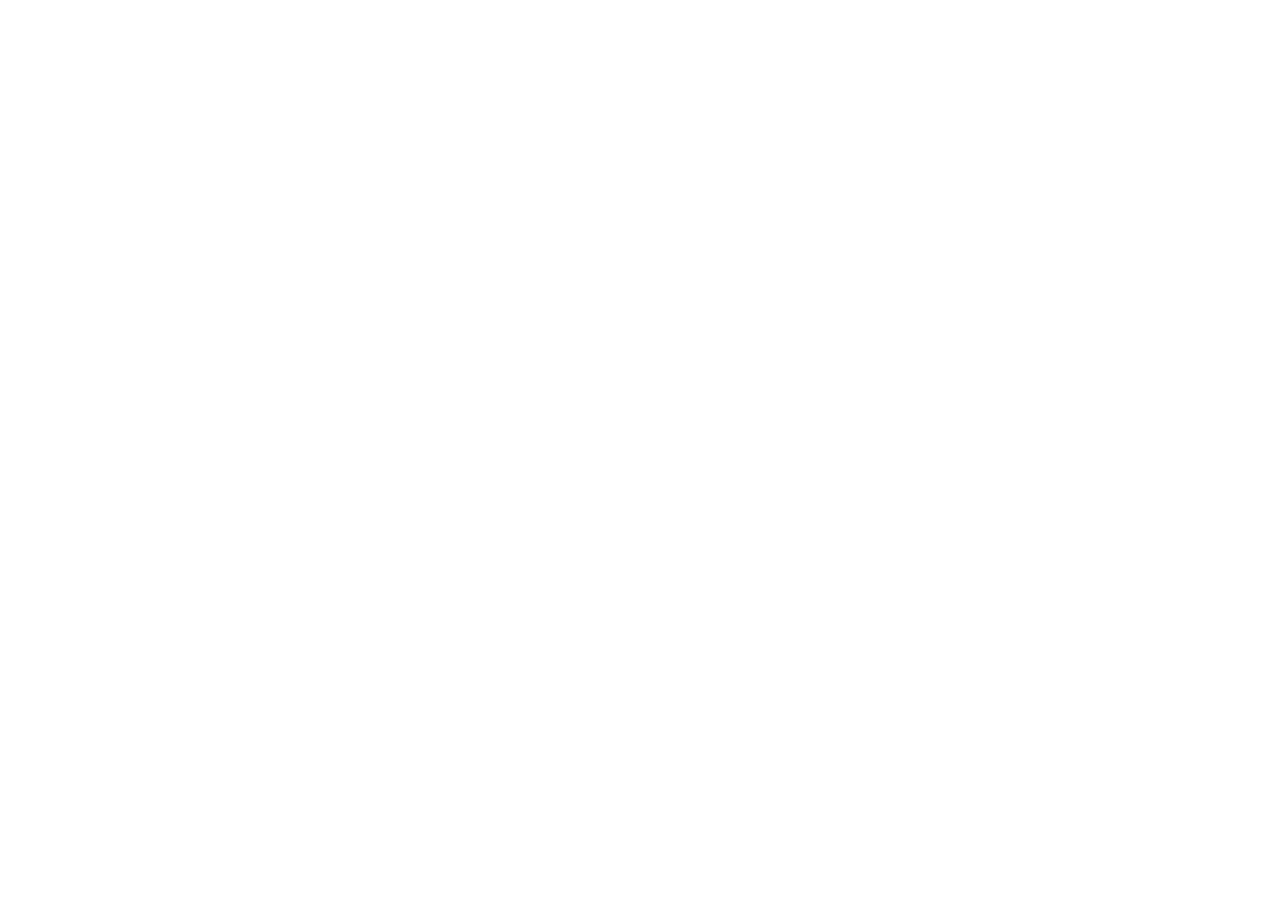
==== sidepanel.html @ bdd071d0 "adicionado as funções basicas" ====
<!DOCTYPE html>
<html>
<head>
  <meta charset="UTF-8">
  <link rel="stylesheet" href="sidepanel.css">
</head>
<body>
  <iframe src="https://aistudio.google.com/prompts/new_chat?model=gemini-3-flash-preview" frameborder="0"></iframe>
</body>
</html>
---- sidepanel.css ----
body, html {
  margin: 0;
  padding: 0;
  height: 100%;
  width: 100%;
  overflow: hidden;
}

iframe {
  width: 100%;
  height: 100%;
  border: none;
}
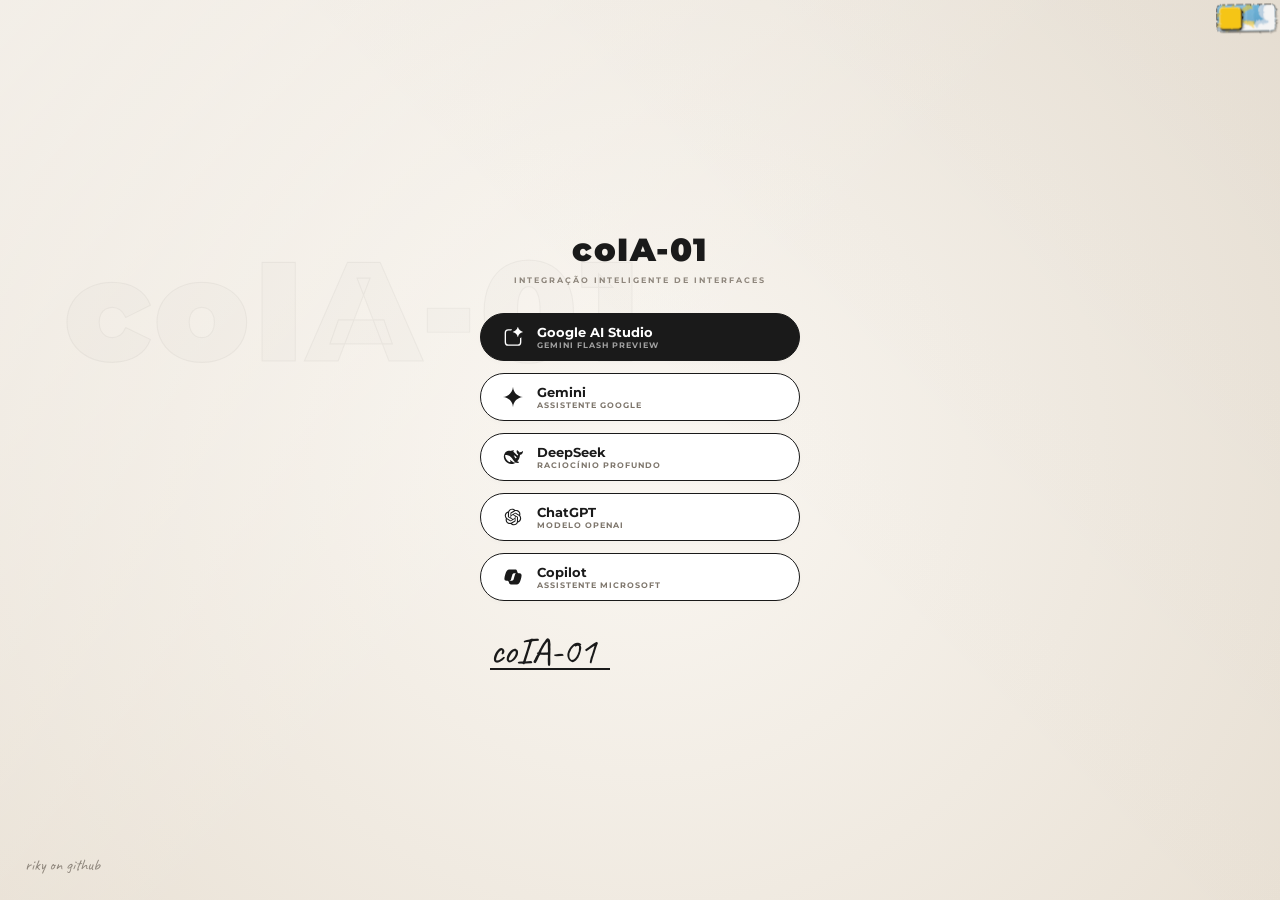
==== commit 87b84ae9: "alterado icone do google ai studio e adicionado modo noturno" ====
--- a/sidepanel.html
+++ b/sidepanel.html
@@ -1,10 +1,152 @@
-<!DOCTYPE html>
-<html>
-<head>
-  <meta charset="UTF-8">
-  <link rel="stylesheet" href="sidepanel.css">
-</head>
-<body>
-  <iframe src="https://aistudio.google.com/prompts/new_chat?model=gemini-3-flash-preview" frameborder="0"></iframe>
-</body>
-</html>+<!DOCTYPE html>
+<html>
+<head>
+  <meta charset="UTF-8">
+  <meta name="viewport" content="width=device-width, initial-scale=1.0">
+  <link rel="preconnect" href="https://fonts.googleapis.com">
+  <link rel="preconnect" href="https://fonts.gstatic.com" crossorigin>
+  <link href="https://fonts.googleapis.com/css2?family=Caveat:wght@700&family=Montserrat:wght@400;700;900&display=swap" rel="stylesheet">
+  <link rel="stylesheet" href="sidepanel.css">
+</head>
+<body>
+  <!-- SVG FILTERS FOR THEME SWITCH -->
+  <svg style="position:absolute;width:0;height:0;overflow:hidden" aria-hidden="true">
+    <defs>
+      <filter id="sketchy" x="-10%" y="-10%" width="120%" height="120%">
+        <feTurbulence type="turbulence" baseFrequency="0.035 0.042" numOctaves="4" result="noise" seed="42"></feTurbulence>
+        <feDisplacementMap in="SourceGraphic" in2="noise" scale="4.5" xChannelSelector="R" yChannelSelector="G"></feDisplacementMap>
+      </filter>
+      <filter id="sketchy-sm" x="-18%" y="-18%" width="136%" height="136%">
+        <feTurbulence type="turbulence" baseFrequency="0.06" numOctaves="3" result="noise" seed="7"></feTurbulence>
+        <feDisplacementMap in="SourceGraphic" in2="noise" scale="2.5" xChannelSelector="R" yChannelSelector="G"></feDisplacementMap>
+      </filter>
+    </defs>
+  </svg>
+  <!-- THEME SWITCH (canto superior direito) -->
+  <div class="theme-switch-wrapper">
+    <label class="theme-switch">
+      <input class="theme-switch__checkbox" type="checkbox" />
+      <div class="theme-switch__container">
+        <div class="theme-switch__clouds"></div>
+        <div class="theme-switch__stars-container">
+          <svg fill="none" viewBox="0 0 144 55" xmlns="http://www.w3.org/2000/svg">
+            <path fill="currentColor" d="M135.831 3.00688C135.055 3.85027 134.111 4.29946 133 4.35447C134.111 4.40947 135.055 4.85867 135.831 5.71123C136.607 6.55462 136.996 7.56303 136.996 8.72727C136.996 7.95722 137.172 7.25134 137.525 6.59129C137.886 5.93124 138.372 5.39954 138.98 5.00535C139.598 4.60199 140.268 4.39114 141 4.35447C139.88 4.2903 138.936 3.85027 138.16 3.00688C137.384 2.16348 136.996 1.16425 136.996 0C136.996 1.16425 136.607 2.16348 135.831 3.00688ZM31 23.3545C32.1114 23.2995 33.0551 22.8503 33.8313 22.0069C34.6075 21.1635 34.9956 20.1642 34.9956 19C34.9956 20.1642 35.3837 21.1635 36.1599 22.0069C36.9361 22.8503 37.8798 23.2903 39 23.3545C38.2679 23.3911 37.5976 23.602 36.9802 24.0053C36.3716 24.3995 35.8864 24.9312 35.5248 25.5913C35.172 26.2513 34.9956 26.9572 34.9956 27.7273C34.9956 26.563 34.6075 25.5546 33.8313 24.7112C33.0551 23.8587 32.1114 23.4095 31 23.3545ZM0 36.3545C1.11136 36.2995 2.05513 35.8503 2.83131 35.0069C3.6075 34.1635 3.99559 33.1642 3.99559 32C3.99559 33.1642 4.38368 34.1635 5.15987 35.0069C5.93605 35.8503 6.87982 36.2903 8 36.3545C7.26792 36.3911 6.59757 36.602 5.98015 37.0053C5.37155 37.3995 4.88644 37.9312 4.52481 38.5913C4.172 39.2513 3.99559 39.9572 3.99559 40.7273C3.99559 39.563 3.6075 38.5546 2.83131 37.7112C2.05513 36.8587 1.11136 36.4095 0 36.3545ZM56.8313 24.0069C56.0551 24.8503 55.1114 25.2995 54 25.3545C55.1114 25.4095 56.0551 25.8587 56.8313 26.7112C57.6075 27.5546 57.9956 28.563 57.9956 29.7273C57.9956 28.9572 58.172 28.2513 58.5248 27.5913C58.8864 26.9312 59.3716 26.3995 59.9802 26.0053C60.5976 25.602 61.2679 25.3911 62 25.3545C60.8798 25.2903 59.9361 24.8503 59.1599 24.0069C58.3837 23.1635 57.9956 22.1642 57.9956 21C57.9956 22.1642 57.6075 23.1635 56.8313 24.0069ZM81 25.3545C82.1114 25.2995 83.0551 24.8503 83.8313 24.0069C84.6075 23.1635 84.9956 22.1642 84.9956 21C84.9956 22.1642 85.3837 23.1635 86.1599 24.0069C86.9361 24.8503 87.8798 25.2903 89 25.3545C88.2679 25.3911 87.5976 25.602 86.9802 26.0053C86.3716 26.3995 85.8864 26.9312 85.5248 27.5913C85.172 28.2513 84.9956 28.9572 84.9956 29.7273C84.9956 28.563 84.6075 27.5546 83.8313 26.7112C83.0551 25.8587 82.1114 25.4095 81 25.3545ZM136 36.3545C137.111 36.2995 138.055 35.8503 138.831 35.0069C139.607 34.1635 139.996 33.1642 139.996 32C139.996 33.1642 140.384 34.1635 141.16 35.0069C141.936 35.8503 142.88 36.2903 144 36.3545C143.268 36.3911 142.598 36.602 141.98 37.0053C141.372 37.3995 140.886 37.9312 140.525 38.5913C140.172 39.2513 139.996 39.9572 139.996 40.7273C139.996 39.563 139.607 38.5546 138.831 37.7112C138.055 36.8587 137.111 36.4095 136 36.3545ZM101.831 49.0069C101.055 49.8503 100.111 50.2995 99 50.3545C100.111 50.4095 101.055 50.8587 101.831 51.7112C102.607 52.5546 102.996 53.563 102.996 54.7273C102.996 53.9572 103.172 53.2513 103.525 52.5913C103.886 51.9312 104.372 51.3995 104.98 51.0053C105.598 50.602 106.268 50.3911 107 50.3545C105.88 50.2903 104.936 49.8503 104.16 49.0069C103.384 48.1635 102.996 47.1642 102.996 46C102.996 47.1642 102.607 48.1635 101.831 49.0069Z" clip-rule="evenodd" fill-rule="evenodd"></path>
+          </svg>
+        </div>
+        <div class="theme-switch__circle-container">
+          <div class="theme-switch__sun-moon-container">
+            <div class="theme-switch__moon">
+              <div class="theme-switch__spot"></div>
+              <div class="theme-switch__spot"></div>
+              <div class="theme-switch__spot"></div>
+            </div>
+          </div>
+        </div>
+        <div class="theme-switch__shooting-star"></div>
+        <div class="theme-switch__shooting-star-2"></div>
+        <div class="theme-switch__meteor"></div>
+        <div class="theme-switch__stars-cluster">
+          <div class="star"></div>
+          <div class="star"></div>
+          <div class="star"></div>
+          <div class="star"></div>
+          <div class="star"></div>
+        </div>
+        <div class="theme-switch__aurora"></div>
+        <div class="theme-switch__comets">
+          <div class="comet"></div>
+          <div class="comet"></div>
+        </div>
+      </div>
+    </label>
+  </div>
+
+  <div id="status-overlay"></div>
+  
+  <!-- HUB DE SELEÇÃO -->
+  <div id="hub">
+    <div class="bg-outline-text">coIA-01</div>
+
+    <div class="hub-container">
+      <div class="hub-header">
+        <h1 class="main-title">coIA-01</h1>
+        <div class="hub-subtitle">INTEGRAÇÃO INTELIGENTE DE INTERFACES</div>
+      </div>
+
+      <div class="hub-grid">
+        <button class="hub-card" data-url="https://aistudio.google.com/prompts/new_chat?model=gemini-3-flash-preview">
+          <span class="card-icon">
+            <svg xmlns="http://www.w3.org/2000/svg" viewBox="0 0 24 24" fill="currentColor" fill-rule="evenodd">
+              <title>AI Studio (Google)</title>
+              <path d="M9.921 4.196H6.328A2.705 2.705 0 003.623 6.9v11.362a2.705 2.705 0 002.705 2.705h11.363a2.705 2.705 0 002.705-2.705v-4.756l1.623-1.113v5.87a4.329 4.329 0 01-4.328 4.328H6.328A4.329 4.329 0 012 18.263V6.901a4.328 4.328 0 014.328-4.329h4.545l-.952 1.624z" />
+              <path d="M17.82 0c.145 0 .268.104.299.246a7 7 0 001.9 3.484 7 7 0 003.485 1.901c.142.031.246.154.246.3a.308.308 0 01-.246.298A7 7 0 0020.02 8.13a7 7 0 00-1.912 3.535.297.297 0 01-.288.238.297.297 0 01-.288-.238A7 7 0 0015.62 8.13a7 7 0 00-3.535-1.912.297.297 0 01-.238-.288c0-.14.1-.26.238-.288A7 7 0 0015.62 3.73 7.001 7.001 0 0017.521.246.308.308 0 0117.82 0z" />
+            </svg>
+          </span>
+          <div class="card-info">
+            <span class="card-name">Google AI Studio</span>
+            <span class="card-desc">Gemini Flash Preview</span>
+          </div>
+        </button>
+        <button class="hub-card" data-url="https://gemini.google.com/app">
+          <span class="card-icon">
+            <svg xmlns="http://www.w3.org/2000/svg" viewBox="0 0 24 24" fill="currentColor"><path d="M23.9996 12.0235C17.5625 12.4117 12.4114 17.563 12.0232 24H11.9762C11.588 17.563 6.4369 12.4117 0 12.0235V11.9765C6.4369 11.5883 11.588 6.43719 11.9762 0H12.0232C12.4114 6.43719 17.5625 11.5883 23.9996 11.9765V12.0235Z"></path></svg>
+          </span>
+          <div class="card-info">
+            <span class="card-name">Gemini</span>
+            <span class="card-desc">Assistente Google</span>
+          </div>
+        </button>
+        <button class="hub-card" data-url="https://chat.deepseek.com/">
+          <span class="card-icon">
+            <svg xmlns="http://www.w3.org/2000/svg" viewBox="0 0 24 24" fill="currentColor"><path d="M23.7493 4.92674C23.5053 4.80721 23.4103 5.0349 23.2676 5.15064C23.2193 5.18858 23.1777 5.23791 23.137 5.28155C22.7804 5.66482 22.3643 5.91527 21.8215 5.88492C21.0261 5.84128 20.348 6.09173 19.7484 6.7027C19.6207 5.94942 19.197 5.49975 18.553 5.21135C18.2154 5.06146 17.8739 4.91156 17.6385 4.58522C17.473 4.35374 17.4285 4.0957 17.3452 3.84145C17.2932 3.68777 17.2403 3.53028 17.0644 3.50372C16.8733 3.47337 16.7986 3.63464 16.7239 3.76935C16.4232 4.31959 16.3077 4.92674 16.3182 5.54149C16.3446 6.92274 16.9263 8.0232 18.0801 8.80687C18.2116 8.89605 18.2456 8.98707 18.204 9.11802C18.1255 9.38741 18.0319 9.64931 17.9487 9.9187C17.8967 10.0914 17.8181 10.1293 17.6347 10.0534C17.0011 9.78784 16.4534 9.39508 15.9701 8.91878C15.1493 8.1219 14.4069 7.24157 13.481 6.55281C13.2634 6.39151 13.0469 6.24162 12.8217 6.09932C11.8769 5.1772 12.9457 4.42015 13.1925 4.33097C13.4516 4.23801 13.2823 3.91544 12.4463 3.91924C11.6112 3.92304 10.8461 4.20385 9.87196 4.57763C9.72921 4.63455 9.54598 4.73128 9.4256 4.70855C8.54132 4.54158 7.62304 4.50363 6.66308 4.61178C4.8567 4.8148 3.4135 5.67241 2.35237 7.13714C1.07845 8.89605 0.778651 10.8959 1.1456 12.9829C1.53147 15.1801 2.64839 17.0016 4.36587 18.4246C6.14576 19.8989 8.19617 20.6218 10.535 20.4832C11.9555 20.4016 13.5377 20.2101 15.3214 18.694C15.7715 18.9179 16.2434 19.0071 17.0275 19.0754C17.6309 19.1323 18.2116 19.0451 18.6617 18.952C19.3663 18.8022 19.3172 18.1476 19.0628 18.0261C16.9973 17.0604 17.4502 17.4532 17.0379 17.1363C18.0876 15.8879 19.6699 14.592 20.2884 10.395C20.3367 10.061 20.295 9.85235 20.2884 9.58102C20.2847 9.41782 20.3216 9.35331 20.5088 9.33437C21.0261 9.2755 21.5283 9.13318 21.9898 8.8771C23.3281 8.14278 23.8571 6.93799 23.9848 5.49216C24.0037 5.27207 23.981 5.04248 23.7493 4.92674ZM12.0983 17.937C10.0962 16.3565 9.12577 15.8366 8.72484 15.8594C8.35024 15.8802 8.41745 16.3109 8.49968 16.5918C8.58577 16.8688 8.6983 17.0604 8.85626 17.3033C8.96501 17.4645 9.03978 17.7055 8.7475 17.8838C8.10252 18.2861 6.98184 17.7492 6.92886 17.7226C5.62465 16.9523 4.5342 15.9333 3.76532 14.5407C3.02385 13.1993 2.59259 11.7611 2.52166 10.2261C2.50275 9.85419 2.61151 9.72324 2.97846 9.65689C3.46173 9.56771 3.96109 9.54877 4.44436 9.61891C6.48717 9.9187 8.22638 10.837 9.68379 12.2886C10.5161 13.1177 11.1459 14.1062 11.7947 15.072C12.4841 16.0985 13.2265 17.0756 14.1714 17.8762C14.5042 18.1571 14.7709 18.3715 15.0253 18.529C14.2575 18.6144 12.9749 18.6333 12.0983 17.937ZM13.0573 11.7383C13.0573 11.5732 13.1887 11.4423 13.3542 11.4423C13.3911 11.4423 13.4252 11.4499 13.4554 11.4613C13.4961 11.4764 13.5339 11.4992 13.5633 11.5333C13.6162 11.5846 13.6465 11.6605 13.6465 11.7383C13.6465 11.9034 13.515 12.0343 13.3504 12.0343C13.1849 12.0343 13.0573 11.9034 13.0573 11.7383ZM16.0373 13.2752C15.8463 13.353 15.6552 13.4213 15.4718 13.4288C15.1871 13.4421 14.8759 13.3264 14.7066 13.1841C14.4447 12.964 14.2575 12.8406 14.1779 12.4536C14.1448 12.2886 14.1638 12.0343 14.1931 11.8882C14.2612 11.5732 14.1855 11.3721 13.9652 11.1881C13.7846 11.0382 13.5566 10.9984 13.3051 10.9984C13.2114 10.9984 13.1253 10.9566 13.061 10.9224C12.9561 10.8693 12.87 10.7384 12.9523 10.5771C12.9787 10.5259 13.1065 10.3988 13.1367 10.376C13.4772 10.1806 13.8706 10.2451 14.2347 10.3912C14.5723 10.5296 14.8267 10.7839 15.1936 11.1425C15.5691 11.5771 15.6363 11.6985 15.8501 12.0229C16.0184 12.279 16.1726 12.5408 16.2775 12.8406C16.3409 13.0266 16.2586 13.1802 16.0373 13.2752Z"></path></svg>
+          </span>
+          <div class="card-info">
+            <span class="card-name">DeepSeek</span>
+            <span class="card-desc">Raciocínio Profundo</span>
+          </div>
+        </button>
+        <button class="hub-card" data-url="https://chatgpt.com/">
+          <span class="card-icon">
+            <svg xmlns="http://www.w3.org/2000/svg" viewBox="0 0 24 24" fill="currentColor"><path d="M20.5624 10.1875C20.8124 9.5 20.8749 8.8125 20.8124 8.125C20.7499 7.4375 20.4999 6.75 20.1874 6.125C19.6249 5.1875 18.8124 4.4375 17.8749 4C16.8749 3.5625 15.8124 3.4375 14.7499 3.6875C14.2499 3.1875 13.6874 2.75 13.0624 2.4375C12.4374 2.125 11.6874 2 10.9999 2C9.9374 2 8.8749 2.3125 7.9999 2.9375C7.1249 3.5625 6.4999 4.4375 6.1874 5.4375C5.4374 5.625 4.8124 5.9375 4.1874 6.3125C3.6249 6.75 3.1874 7.3125 2.8124 7.875C2.24991 8.8125 2.06241 9.875 2.18741 10.9375C2.31241 12 2.7499 13 3.4374 13.8125C3.1874 14.5 3.1249 15.1875 3.1874 15.875C3.2499 16.5625 3.4999 17.25 3.8124 17.875C4.3749 18.8125 5.1874 19.5625 6.1249 20C7.1249 20.4375 8.1874 20.5625 9.2499 20.3125C9.7499 20.8125 10.3124 21.25 10.9374 21.5625C11.5624 21.875 12.3124 22 12.9999 22C14.0624 22 15.1249 21.6875 15.9999 21.0625C16.8749 20.4375 17.4999 19.5625 17.8124 18.5625C18.4999 18.4375 19.1874 18.125 19.7499 17.6875C20.3124 17.25 20.8124 16.75 21.1249 16.125C21.6874 15.1875 21.8749 14.125 21.7499 13.0625C21.6249 12 21.2499 11 20.5624 10.1875ZM13.0624 20.6875C12.0624 20.6875 11.3124 20.375 10.6249 19.8125C10.6249 19.8125 10.6874 19.75 10.7499 19.75L14.7499 17.4375C14.8749 17.375 14.9374 17.3125 14.9999 17.1875C15.0624 17.0625 15.0624 17 15.0624 16.875V11.25L16.7499 12.25V16.875C16.8124 19.0625 15.0624 20.6875 13.0624 20.6875ZM4.9999 17.25C4.5624 16.5 4.3749 15.625 4.5624 14.75C4.5624 14.75 4.6249 14.8125 4.6874 14.8125L8.6874 17.125C8.8124 17.1875 8.8749 17.1875 8.9999 17.1875C9.1249 17.1875 9.2499 17.1875 9.3124 17.125L14.1874 14.3125V16.25L10.1249 18.625C9.2499 19.125 8.2499 19.25 7.3124 19C6.3124 18.75 5.4999 18.125 4.9999 17.25ZM3.9374 8.5625C4.3749 7.8125 5.0624 7.25 5.8749 6.9375V7.0625V11.6875C5.8749 11.8125 5.8749 11.9375 5.9374 12C5.9999 12.125 6.0624 12.1875 6.1874 12.25L11.0624 15.0625L9.3749 16.0625L5.3749 13.75C4.4999 13.25 3.8749 12.4375 3.6249 11.5C3.3749 10.5625 3.4374 9.4375 3.9374 8.5625ZM17.7499 11.75L12.8749 8.9375L14.5624 7.9375L18.5624 10.25C19.1874 10.625 19.6874 11.125 19.9999 11.75C20.3124 12.375 20.4999 13.0625 20.4374 13.8125C20.3749 14.5 20.1249 15.1875 19.6874 15.75C19.2499 16.3125 18.6874 16.75 17.9999 17V12.25C17.9999 12.125 17.9999 12 17.9374 11.9375C17.9374 11.9375 17.8749 11.8125 17.7499 11.75ZM19.4374 9.25C19.4374 9.25 19.3749 9.1875 19.3124 9.1875L15.3124 6.875C15.1874 6.8125 15.1249 6.8125 14.9999 6.8125C14.8749 6.8125 14.7499 6.8125 14.6874 6.875L9.8124 9.6875V7.75L13.8749 5.375C14.4999 5 15.1874 4.875 15.9374 4.875C16.6249 4.875 17.3124 5.125 17.9374 5.5625C18.4999 6 18.9999 6.5625 19.2499 7.1875C19.4999 7.8125 19.5624 8.5625 19.4374 9.25ZM8.9374 12.75L7.2499 11.75V7.0625C7.2499 6.375 7.4374 5.625 7.8124 5.0625C8.1874 4.4375 8.7499 4 9.3749 3.6875C9.9999 3.375 10.7499 3.25 11.4374 3.375C12.1249 3.4375 12.8124 3.75 13.3749 4.1875C13.3749 4.1875 13.3124 4.25 13.2499 4.25L9.2499 6.5625C9.1249 6.625 9.0624 6.6875 8.9999 6.8125C8.9374 6.9375 8.9374 7 8.9374 7.125V12.75ZM9.8124 10.75L11.9999 9.5L14.1874 10.75V13.25L11.9999 14.5L9.8124 13.25V10.75Z"></path></svg>
+          </span>
+          <div class="card-info">
+            <span class="card-name">ChatGPT</span>
+            <span class="card-desc">Modelo OpenAI</span>
+          </div>
+        </button>
+        <button class="hub-card" data-url="https://copilot.microsoft.com/">
+          <span class="card-icon">
+            <svg xmlns="http://www.w3.org/2000/svg" viewBox="0 0 24 24" fill="currentColor"><path d="M14.8647 3.0625C15.7217 3.06258 16.4834 3.60732 16.7612 4.41797L17.3628 6.17578C17.6318 6.96124 18.356 7.4955 19.1801 7.52832H19.7329C19.7597 7.52832 19.7866 7.53082 19.813 7.53125H19.8862L19.8813 7.5332C23.5529 7.64689 22.2416 12.0268 21.2368 15.3145C20.3774 18.126 19.0883 20.9375 16.9399 20.9375H9.36081C8.50019 20.9375 7.73536 20.3887 7.46041 19.5732L6.87448 17.834C6.60202 17.0255 5.84813 16.4791 4.99655 16.4697H4.26608C0.412106 16.4697 1.74407 12.0161 2.76217 8.68555C3.62153 5.8743 4.91067 3.06258 7.05905 3.0625H14.8647ZM13.2456 7.53125C12.4333 7.53132 11.7104 8.02053 11.3999 8.75586C10.7292 11.0285 10.0089 13.5016 9.57077 15.0195C9.32486 15.8712 8.55007 16.4585 7.66549 16.4688H10.7426C11.6051 16.4688 12.3656 15.9175 12.6401 15.1064C13.299 12.8717 13.9999 10.4671 14.4292 8.97949C14.6706 8.14295 15.4217 7.56162 16.2866 7.53125H13.2456Z"></path></svg>
+          </span>
+          <div class="card-info">
+            <span class="card-name">Copilot</span>
+            <span class="card-desc">Assistente Microsoft</span>
+          </div>
+        </button>
+      </div>
+
+      <div class="signature-section">
+        <div class="signature-text">coIA-01</div>
+        <div class="signature-line"></div>
+      </div>
+    </div>
+
+    <div class="bottom-left-signature">
+      riky on github
+    </div>
+  </div>
+
+  <iframe id="ai-frame" src="about:blank" frameborder="0"></iframe>
+
+  <!-- Tela de Loading -->
+  <div id="loading-screen">
+    <div class="loader"></div>
+  </div>
+
+  <button id="back-to-hub" title="Voltar ao Hub">
+    <svg xmlns="http://www.w3.org/2000/svg" viewBox="0 0 24 24" fill="currentColor" width="20" height="20"><path d="M12 13V20L4 12L12 4V11H20V13H12Z"></path></svg>
+  </button>
+
+  <script src="sidepanel.js"></script>
+</body>
+</html>
--- a/sidepanel.css
+++ b/sidepanel.css
@@ -1,13 +1,1048 @@
-body, html {
-  margin: 0;
-  padding: 0;
-  height: 100%;
-  width: 100%;
-  overflow: hidden;
-}
-
-iframe {
-  width: 100%;
-  height: 100%;
-  border: none;
-}+body, html {
+  margin: 0;
+  padding: 0;
+  height: 100%;
+  width: 100%;
+  overflow: hidden;
+  background: #F4ECE1;
+}
+
+/* ---- IFRAME ---- */
+iframe {
+  width: 100%;
+  height: 100%;
+  border: none;
+  display: none;
+}
+
+iframe.active {
+  display: block;
+}
+
+/* ---- STATUS OVERLAY ---- */
+#status-overlay {
+  position: fixed;
+  top: 15px;
+  left: 50%;
+  transform: translateX(-50%);
+  background: #1A1A1A;
+  color: #FFFFFF;
+  padding: 8px 18px;
+  border-radius: 50px;
+  font-family: 'Montserrat', sans-serif;
+  font-size: 10px;
+  font-weight: 700;
+  letter-spacing: 1.5px;
+  text-transform: uppercase;
+  z-index: 9999;
+  pointer-events: none;
+  opacity: 0;
+  box-shadow: 0 4px 15px rgba(0, 0, 0, 0.1);
+  transition: opacity 0.4s ease, transform 0.4s ease;
+}
+
+#status-overlay.active {
+  opacity: 1;
+  transform: translateX(-50%) translateY(5px);
+}
+
+/* ---- HUB ---- */
+#hub {
+  position: relative;
+  display: flex;
+  flex-direction: column;
+  align-items: center;
+  justify-content: center;
+  height: 100%;
+  padding: 30px 20px;
+  box-sizing: border-box;
+  /* Gradients que mimetizam as sombras de papel amassado da imagem */
+  background: #F4ECE1;
+  background-image: 
+    linear-gradient(135deg, rgba(255,255,255,0.45) 0%, transparent 50%),
+    linear-gradient(225deg, rgba(0,0,0,0.02) 0%, transparent 50%),
+    radial-gradient(circle at 50% 50%, #FAF7F2 0%, #E9E1D5 100%);
+}
+
+.hub-container {
+  position: relative;
+  z-index: 2;
+  display: flex;
+  flex-direction: column;
+  align-items: center;
+  width: 100%;
+  max-width: 320px;
+}
+
+.bg-outline-text {
+  position: absolute;
+  left: 5%;
+  top: 25%;
+  font-family: 'Montserrat', sans-serif;
+  font-size: 11vw;
+  font-weight: 900;
+  color: rgba(0, 0, 0, 0.01);
+  -webkit-text-stroke: 1.2px rgba(0, 0, 0, 0.04);
+  user-select: none;
+  pointer-events: none;
+  z-index: 1;
+  white-space: nowrap;
+  letter-spacing: 4px;
+}
+
+/* Cabeçalho */
+.hub-header {
+  text-align: center;
+  margin-bottom: 28px;
+}
+
+.hub-header .main-title {
+  margin: 0;
+  font-family: 'Montserrat', sans-serif;
+  font-size: 32px;
+  font-weight: 900;
+  letter-spacing: 1.5px;
+  color: #1A1A1A;
+}
+
+.hub-subtitle {
+  font-family: 'Montserrat', sans-serif;
+  font-size: 8px;
+  font-weight: 700;
+  letter-spacing: 2px;
+  color: #8E867C;
+  margin-top: 6px;
+  text-transform: uppercase;
+}
+
+/* Botões Cards */
+.hub-grid {
+  display: flex;
+  flex-direction: column;
+  gap: 12px;
+  width: 100%;
+  margin-bottom: 30px;
+}
+
+.hub-card {
+  background: #FFFFFF;
+  border: 1.5px solid #1A1A1A;
+  border-radius: 50px;
+  padding: 10px 22px;
+  cursor: pointer;
+  transition: all 0.25s cubic-bezier(0.25, 0.8, 0.25, 1);
+  display: flex;
+  align-items: center;
+  gap: 14px;
+  color: #1A1A1A;
+  box-shadow: 0 2px 5px rgba(0,0,0,0.02);
+}
+
+.hub-card:first-child {
+  background: #1A1A1A;
+  color: #FFFFFF;
+}
+
+.hub-card:first-child .card-desc {
+  color: #A0A0A0;
+}
+
+.card-icon {
+  flex-shrink: 0;
+  line-height: 0;
+}
+.card-icon svg {
+  width: 20px;
+  height: 20px;
+  display: block;
+}
+
+.card-info {
+  display: flex;
+  flex-direction: column;
+  align-items: flex-start;
+  text-align: left;
+}
+
+.card-name {
+  font-family: 'Montserrat', sans-serif;
+  font-weight: 700;
+  font-size: 13px;
+}
+
+.card-desc {
+  font-family: 'Montserrat', sans-serif;
+  font-size: 7.5px;
+  font-weight: 700;
+  text-transform: uppercase;
+  letter-spacing: 1px;
+  color: #7E766C;
+  margin-top: 1px;
+}
+
+.hub-card:hover {
+  background: #C86B6B;
+  border-color: #C86B6B;
+  color: #FFFFFF;
+  transform: translateY(-2px);
+  box-shadow: 0 6px 15px rgba(200, 107, 107, 0.2);
+}
+
+.hub-card:hover .card-desc {
+  color: rgba(255, 255, 255, 0.8);
+}
+
+/* Assinatura */
+.signature-section {
+  display: flex;
+  flex-direction: column;
+  align-items: flex-start;
+  align-self: flex-start;
+  margin-left: 10px;
+  margin-top: 5px;
+}
+
+.signature-text {
+  font-family: 'Caveat', cursive;
+  font-size: 38px;
+  color: #1A1A1A;
+  line-height: 0.8;
+}
+
+.signature-line {
+  width: 120px;
+  height: 1.5px;
+  background: #1A1A1A;
+  margin-top: 2px;
+}
+
+.bottom-left-signature {
+  position: absolute;
+  bottom: 25px;
+  left: 25px;
+  font-family: 'Caveat', cursive;
+  font-size: 16px;
+  color: #8E867C;
+  user-select: none;
+  cursor: pointer;
+  transition: color 0.3s ease, transform 0.3s ease;
+}
+
+.bottom-left-signature:hover {
+  color: #C86B6B;
+  transform: scale(1.05);
+}
+
+.bottom-left-signature::after {
+  content: '';
+  position: absolute;
+  bottom: -2px;
+  left: 0;
+  width: 0%;
+  height: 1px;
+  background: #C86B6B;
+  transition: width 0.3s ease;
+}
+
+.bottom-left-signature:hover::after {
+  width: 100%;
+}
+
+#back-to-hub {
+  position: fixed;
+  bottom: 15px;
+  left: 15px;
+  z-index: 9998;
+  background: #1A1A1A;
+  color: #FFFFFF;
+  border: none;
+  border-radius: 50%;
+  width: 36px;
+  height: 36px;
+  font-size: 14px;
+  cursor: pointer;
+  display: none;
+  align-items: center;
+  justify-content: center;
+  box-shadow: 0 4px 10px rgba(0,0,0,0.15);
+  transition: all 0.2s ease;
+}
+
+#back-to-hub:hover {
+  background: #C86B6B;
+  transform: scale(1.05);
+}
+
+#back-to-hub.visible {
+  display: flex;
+}
+
+/* ---- LOADING SCREEN ---- */
+#loading-screen {
+  position: fixed;
+  top: 0;
+  left: 0;
+  width: 100%;
+  height: 100%;
+  background: rgba(244, 236, 225, 0.95); /* tom do fundo do hub */
+  display: none;
+  align-items: center;
+  justify-content: center;
+  z-index: 9997;
+  backdrop-filter: blur(4px);
+}
+
+#loading-screen.active {
+  display: flex;
+}
+
+/* Loader (bateria animada) */
+.loader {
+  width: 48px;
+  height: 40px;
+  position: relative;
+  background: #1A1A1A;
+  border-radius: 15% 15% 35% 35%;
+}
+
+.loader::after {
+  content: '';
+  box-sizing: border-box;
+  position: absolute;
+  left: 45px;
+  top: 8px;
+  border: 4px solid #1A1A1A;
+  width: 16px;
+  height: 20px;
+  border-radius: 0 4px 4px 0;
+}
+
+.loader::before {
+  content: '';
+  position: absolute;
+  width: 1px;
+  height: 10px;
+  color: #1A1A1A;
+  top: -15px;
+  left: 11px;
+  box-sizing: border-box;
+  animation: animloader 1s ease infinite;
+}
+
+@keyframes animloader {
+  0% {
+    box-shadow: 2px 0px rgba(0, 0, 0, 0),
+                12px 0px rgba(0, 0, 0, 0.3),
+                20px 0px rgba(0, 0, 0, 0);
+  }
+  50% {
+    box-shadow: 2px -5px rgba(0, 0, 0, 0.5),
+                12px -3px rgba(0, 0, 0, 0.5),
+                20px -2px rgba(0, 0, 0, 0.6);
+  }
+  100% {
+    box-shadow: 2px -8px rgba(0, 0, 0, 0),
+                12px -5px rgba(0, 0, 0, 0),
+                20px -5px rgba(0, 0, 0, 0);
+  }
+}
+
+/* ---- THEME SWITCH WRAPPER ---- */
+.theme-switch-wrapper {
+  position: fixed;
+  top: 5px;
+  right: 5px;
+  z-index: 9998;
+  transform: scale(0.32);
+  transform-origin: top right;
+  transition: transform 0.3s ease;
+}
+
+.theme-switch-wrapper:hover {
+  transform: scale(0.4);
+}
+
+/* From Uiverse.io by mamyapro123 */
+.theme-switch {
+  --toggle-size: 32px;
+  --container-width: 5.625em;
+  --container-height: 2.5em;
+  --container-radius: 0.38em;
+  --container-light-bg: #5caad4;
+  --container-night-bg: #1b1e36;
+  --circle-container-diameter: 3.375em;
+  --sun-moon-diameter: 2.125em;
+  --sun-bg: #f5c518;
+  --moon-bg: #d8d4c0;
+  --spot-color: #9b9787;
+  --circle-container-offset: calc(
+    (var(--circle-container-diameter) - var(--container-height)) / 2 * -1
+  );
+  --stars-color: #fff8e1;
+  --clouds-color: #f4f4f4;
+  --back-clouds-color: #bacfe0;
+  --transition: 0.5s cubic-bezier(0, -0.02, 0.4, 1.25);
+  --circle-transition: 0.3s cubic-bezier(0, -0.02, 0.35, 1.17);
+  display: inline-block;
+}
+
+.theme-switch,
+.theme-switch *,
+.theme-switch *::before,
+.theme-switch *::after {
+  box-sizing: border-box;
+  margin: 0;
+  padding: 0;
+  font-size: var(--toggle-size);
+}
+
+.theme-switch__container {
+  width: var(--container-width);
+  height: var(--container-height);
+  background-color: var(--container-light-bg);
+  border-radius: var(--container-radius);
+  overflow: hidden;
+  cursor: pointer;
+  position: relative;
+  background-image: linear-gradient(
+    to bottom,
+    var(--container-light-bg) 0%,
+    #4a92bd 100%
+  );
+  transition: all var(--transition);
+  box-shadow:
+    0 0 0 2.5px #1a1a1a,
+    3px 4px 0 2.5px rgba(26, 26, 26, 0.22);
+  transform: rotate(-0.7deg);
+  filter: url(#sketchy);
+}
+
+.theme-switch__container::before {
+  content: "";
+  position: absolute;
+  z-index: 1;
+  inset: 0;
+  background-image: repeating-linear-gradient(
+    -50deg,
+    transparent,
+    transparent 7px,
+    rgba(255, 255, 255, 0.04) 7px,
+    rgba(255, 255, 255, 0.04) 8px
+  );
+  border-radius: inherit;
+  pointer-events: none;
+}
+
+.theme-switch__checkbox {
+  display: none;
+}
+
+.theme-switch__circle-container {
+  width: var(--circle-container-diameter);
+  height: var(--circle-container-diameter);
+  background-color: rgba(255, 255, 255, 0.1);
+  position: absolute;
+  left: var(--circle-container-offset);
+  top: var(--circle-container-offset);
+  border-radius: var(--container-radius);
+  box-shadow:
+    inset 0 0 0 3.375em rgba(255, 255, 255, 0.1),
+    inset 0 0 0 3.375em rgba(255, 255, 255, 0.1),
+    0 0 0 0.625em rgba(255, 255, 255, 0.1),
+    0 0 0 1.25em rgba(255, 255, 255, 0.1);
+  display: flex;
+  transition: var(--circle-transition);
+  pointer-events: none;
+}
+
+.theme-switch__circle-container::before {
+  content: "";
+  position: absolute;
+  width: calc(var(--circle-container-diameter) + 1.5em);
+  height: calc(var(--circle-container-diameter) + 1.5em);
+  left: -0.75em;
+  top: -0.75em;
+  border-radius: 50%;
+  background: conic-gradient(
+    transparent 0deg,
+    transparent 8deg,
+    rgba(245, 197, 24, 0.52) 8deg,
+    rgba(245, 197, 24, 0.52) 22deg,
+    transparent 22deg,
+    transparent 53deg,
+    rgba(245, 197, 24, 0.52) 53deg,
+    rgba(245, 197, 24, 0.52) 67deg,
+    transparent 67deg,
+    transparent 98deg,
+    rgba(245, 197, 24, 0.52) 98deg,
+    rgba(245, 197, 24, 0.52) 112deg,
+    transparent 112deg,
+    transparent 143deg,
+    rgba(245, 197, 24, 0.52) 143deg,
+    rgba(245, 197, 24, 0.52) 157deg,
+    transparent 157deg,
+    transparent 188deg,
+    rgba(245, 197, 24, 0.52) 188deg,
+    rgba(245, 197, 24, 0.52) 202deg,
+    transparent 202deg,
+    transparent 233deg,
+    rgba(245, 197, 24, 0.52) 233deg,
+    rgba(245, 197, 24, 0.52) 247deg,
+    transparent 247deg,
+    transparent 278deg,
+    rgba(245, 197, 24, 0.52) 278deg,
+    rgba(245, 197, 24, 0.52) 292deg,
+    transparent 292deg,
+    transparent 323deg,
+    rgba(245, 197, 24, 0.52) 323deg,
+    rgba(245, 197, 24, 0.52) 337deg,
+    transparent 337deg,
+    transparent 360deg
+  );
+  animation: rotateSunRays 14s linear infinite;
+  opacity: 1;
+  transition: opacity var(--transition);
+  pointer-events: none;
+  filter: url(#sketchy-sm);
+}
+
+.theme-switch__checkbox:checked
+  + .theme-switch__container
+  .theme-switch__circle-container::before {
+  opacity: 0;
+}
+
+@keyframes rotateSunRays {
+  from {
+    transform: rotate(0deg);
+  }
+  to {
+    transform: rotate(360deg);
+  }
+}
+
+.theme-switch__sun-moon-container {
+  pointer-events: auto;
+  position: relative;
+  z-index: 2;
+  width: var(--sun-moon-diameter);
+  height: var(--sun-moon-diameter);
+  margin: auto;
+  border-radius: var(--container-radius);
+  background-color: var(--sun-bg);
+  box-shadow:
+    0.062em 0.062em 0.062em 0em rgba(254, 255, 239, 0.61) inset,
+    0em -0.062em 0.062em 0em #a1872a inset,
+    0.1em 0.13em 0 0.04em #1a1a1a;
+  filter: url(#sketchy-sm)
+    drop-shadow(0.062em 0.125em 0.125em rgba(0, 0, 0, 0.25))
+    drop-shadow(0em 0.062em 0.125em rgba(0, 0, 0, 0.25));
+  overflow: hidden;
+  transition: var(--transition);
+  transform: scale(1);
+}
+
+.theme-switch__sun-moon-container:hover {
+  transform: scale(1.1) rotate(5deg);
+}
+
+.theme-switch__moon {
+  transform: translateX(100%);
+  width: 100%;
+  height: 100%;
+  background-color: var(--moon-bg);
+  border-radius: inherit;
+  box-shadow:
+    0.062em 0.062em 0.062em 0em rgba(254, 255, 239, 0.61) inset,
+    0em -0.062em 0.062em 0em #969696 inset;
+  transition:
+    all var(--transition),
+    transform 0.3s ease;
+  position: relative;
+}
+
+.theme-switch__moon:hover {
+  transform: rotate(15deg);
+}
+
+.theme-switch__spot {
+  position: absolute;
+  top: 0.75em;
+  left: 0.312em;
+  width: 0.75em;
+  height: 0.75em;
+  border-radius: var(--container-radius);
+  background-color: var(--spot-color);
+  box-shadow: 0em 0.0312em 0.062em rgba(0, 0, 0, 0.25) inset;
+  transition: background-color 0.3s ease;
+  filter: url(#sketchy-sm);
+}
+
+.theme-switch__spot:nth-of-type(2) {
+  width: 0.375em;
+  height: 0.375em;
+  top: 0.937em;
+  left: 1.375em;
+}
+.theme-switch__spot:nth-last-of-type(3) {
+  width: 0.25em;
+  height: 0.25em;
+  top: 0.312em;
+  left: 0.812em;
+}
+.theme-switch__moon:hover .theme-switch__spot {
+  background-color: #7a7f8c;
+}
+
+.theme-switch__clouds {
+  width: 1.25em;
+  height: 1.25em;
+  background-color: var(--clouds-color);
+  border-radius: var(--container-radius);
+  position: absolute;
+  bottom: -0.625em;
+  left: 0.312em;
+  box-shadow:
+    0.937em 0.312em var(--clouds-color),
+    -0.312em -0.312em var(--back-clouds-color),
+    1.437em 0.375em var(--clouds-color),
+    0.5em -0.125em var(--back-clouds-color),
+    2.187em 0 var(--clouds-color),
+    1.25em -0.062em var(--back-clouds-color),
+    2.937em 0.312em var(--clouds-color),
+    2em -0.312em var(--back-clouds-color),
+    3.625em -0.062em var(--clouds-color),
+    2.625em 0em var(--back-clouds-color),
+    4.5em -0.312em var(--clouds-color),
+    3.375em -0.437em var(--back-clouds-color),
+    4.625em -1.75em 0 0.437em var(--clouds-color),
+    4em -0.625em var(--back-clouds-color),
+    4.125em -2.125em 0 0.437em var(--back-clouds-color);
+  transition: 0.5s cubic-bezier(0, -0.02, 0.4, 1.25);
+  filter: url(#sketchy-sm);
+}
+
+.theme-switch__stars-container {
+  position: absolute;
+  color: var(--stars-color);
+  top: -100%;
+  left: 0.312em;
+  width: 2.75em;
+  height: auto;
+  transition: var(--transition);
+}
+
+.theme-switch__checkbox:checked + .theme-switch__container {
+  background-color: var(--container-night-bg);
+  background-image: linear-gradient(
+    to bottom,
+    var(--container-night-bg) 0%,
+    #252a4a 100%
+  );
+}
+
+.theme-switch__checkbox:checked
+  + .theme-switch__container
+  .theme-switch__circle-container {
+  left: calc(
+    100% - var(--circle-container-offset) - var(--circle-container-diameter)
+  );
+}
+
+.theme-switch__checkbox:checked
+  + .theme-switch__container
+  .theme-switch__circle-container:hover {
+  left: calc(
+    100% - var(--circle-container-offset) - var(--circle-container-diameter) -
+      0.187em
+  );
+}
+
+.theme-switch__circle-container:hover {
+  left: calc(var(--circle-container-offset) + 0.187em);
+}
+
+.theme-switch__checkbox:checked + .theme-switch__container .theme-switch__moon {
+  transform: translate(0);
+}
+
+.theme-switch__checkbox:checked
+  + .theme-switch__container
+  .theme-switch__clouds {
+  bottom: -4.062em;
+}
+
+.theme-switch__checkbox:checked
+  + .theme-switch__container
+  .theme-switch__stars-container {
+  top: 50%;
+  transform: translateY(-50%);
+}
+
+.theme-switch__container:hover .theme-switch__clouds {
+  transform: translateX(15px) scale(1.02);
+}
+
+.theme-switch__sun-moon-container::after {
+  content: "";
+  position: absolute;
+  inset: -5px;
+  background: radial-gradient(
+    circle,
+    rgba(255, 255, 255, 0.2) 0%,
+    transparent 70%
+  );
+  border-radius: 50%;
+  opacity: 0;
+  transition: opacity 0.3s ease;
+}
+
+.theme-switch__sun-moon-container:hover::after {
+  opacity: 1;
+}
+
+.theme-switch__shooting-star {
+  position: absolute;
+  width: 2px;
+  height: 2px;
+  background: white;
+  top: 20%;
+  left: -10%;
+  opacity: 0;
+  transition: opacity 0.3s ease;
+}
+
+.theme-switch__shooting-star-2 {
+  position: absolute;
+  width: 1px;
+  height: 1px;
+  background: white;
+  top: 35%;
+  left: -10%;
+  opacity: 0;
+  transition: opacity 0.3s ease;
+}
+
+.theme-switch__meteor {
+  position: absolute;
+  width: 3px;
+  height: 3px;
+  background: #ffd700;
+  border-radius: 50%;
+  top: -10%;
+  left: 50%;
+  opacity: 0;
+  filter: blur(1px);
+  transition: opacity 0.3s ease;
+}
+
+.theme-switch__checkbox:checked
+  + .theme-switch__container
+  .theme-switch__shooting-star {
+  animation: shootingStar 2s linear infinite;
+  opacity: 1;
+}
+
+.theme-switch__checkbox:checked
+  + .theme-switch__container
+  .theme-switch__shooting-star-2 {
+  animation: shootingStar 3s linear infinite 1s;
+  opacity: 1;
+}
+
+.theme-switch__checkbox:checked
+  + .theme-switch__container
+  .theme-switch__meteor {
+  animation: meteor 4s linear infinite 2s;
+  opacity: 1;
+}
+
+@keyframes shootingStar {
+  0% {
+    transform: translateX(0) translateY(0) rotate(45deg);
+    opacity: 1;
+  }
+  100% {
+    transform: translateX(150px) translateY(150px) rotate(45deg);
+    opacity: 0;
+  }
+}
+
+@keyframes meteor {
+  0% {
+    transform: translateY(0) scale(1);
+    opacity: 1;
+  }
+  100% {
+    transform: translateY(150px) scale(0.3);
+    opacity: 0;
+  }
+}
+
+.theme-switch__stars-cluster {
+  position: absolute;
+  inset: 0;
+  opacity: 0;
+  transition: opacity 0.3s ease;
+}
+
+.theme-switch__stars-cluster .star {
+  position: absolute;
+  width: 2px;
+  height: 2px;
+  background: white;
+  border-radius: 50%;
+  box-shadow: 0 0 4px 1px white;
+}
+
+.theme-switch__stars-cluster .star:nth-child(1) {
+  top: 20%;
+  left: 20%;
+  animation: twinkle 1s infinite ease-in-out;
+}
+.theme-switch__stars-cluster .star:nth-child(2) {
+  top: 30%;
+  left: 55%;
+  animation: twinkle 1s infinite ease-in-out 0.3s;
+}
+.theme-switch__stars-cluster .star:nth-child(3) {
+  top: 40%;
+  left: 80%;
+  animation: twinkle 1s infinite ease-in-out 0.6s;
+}
+.theme-switch__stars-cluster .star:nth-child(4) {
+  top: 60%;
+  left: 30%;
+  animation: twinkle 1s infinite ease-in-out 0.9s;
+}
+.theme-switch__stars-cluster .star:nth-child(5) {
+  top: 70%;
+  left: 65%;
+  animation: twinkle 1s infinite ease-in-out 1.2s;
+}
+
+.theme-switch__aurora {
+  position: absolute;
+  top: 0;
+  left: 0;
+  right: 0;
+  height: 20px;
+  background: linear-gradient(
+    90deg,
+    rgba(0, 255, 255, 0) 0%,
+    rgba(0, 255, 255, 0.2) 25%,
+    rgba(128, 0, 255, 0.2) 50%,
+    rgba(0, 255, 255, 0.2) 75%,
+    rgba(0, 255, 255, 0) 100%
+  );
+  opacity: 0;
+  filter: blur(4px);
+  transform: translateY(-100%);
+  transition: opacity 0.3s ease;
+}
+
+.theme-switch__comets {
+  position: absolute;
+  inset: 0;
+  overflow: hidden;
+  opacity: 0;
+  transition: opacity 0.3s ease;
+}
+
+.theme-switch__comets .comet {
+  position: absolute;
+  width: 2px;
+  height: 2px;
+  background: linear-gradient(90deg, white 0%, transparent 90%);
+  border-radius: 50%;
+  filter: blur(1px);
+}
+
+.theme-switch__comets .comet:nth-child(1) {
+  top: 30%;
+  left: -10%;
+  animation: cometMove 4s linear infinite;
+}
+.theme-switch__comets .comet:nth-child(2) {
+  top: 50%;
+  left: -10%;
+  animation: cometMove 6s linear infinite 2s;
+}
+
+@keyframes twinkle {
+  0%,
+  100% {
+    opacity: 0.3;
+    transform: scale(1);
+  }
+  50% {
+    opacity: 1;
+    transform: scale(1.2);
+  }
+}
+
+@keyframes cometMove {
+  0% {
+    transform: translateX(0) translateY(0) rotate(-45deg) scale(1);
+    opacity: 0;
+  }
+  10% {
+    opacity: 1;
+  }
+  90% {
+    opacity: 1;
+  }
+  100% {
+    transform: translateX(200px) translateY(200px) rotate(-45deg) scale(0.2);
+    opacity: 0;
+  }
+}
+
+.theme-switch__checkbox:checked
+  + .theme-switch__container
+  .theme-switch__stars-cluster {
+  opacity: 1;
+}
+.theme-switch__checkbox:checked
+  + .theme-switch__container
+  .theme-switch__aurora {
+  opacity: 1;
+  animation: auroraWave 8s linear infinite;
+}
+.theme-switch__checkbox:checked
+  + .theme-switch__container
+  .theme-switch__comets {
+  opacity: 1;
+}
+
+@keyframes auroraWave {
+  0% {
+    transform: translateY(-100%) translateX(-50%);
+  }
+  100% {
+    transform: translateY(-100%) translateX(50%);
+  }
+}
+
+/* ---- DARK MODE ---- */
+body.dark-mode {
+  background: #1e1e2e;
+}
+
+body.dark-mode #hub {
+  background: #1e1e2e;
+  background-image:
+    linear-gradient(135deg, rgba(0,0,0,0.3) 0%, transparent 50%),
+    linear-gradient(225deg, rgba(255,255,255,0.02) 0%, transparent 50%),
+    radial-gradient(circle at 50% 50%, #2a2a3c 0%, #1e1e2e 100%);
+}
+
+body.dark-mode .bg-outline-text {
+  color: rgba(255, 255, 255, 0.01);
+  -webkit-text-stroke: 1.2px rgba(255, 255, 255, 0.04);
+}
+
+body.dark-mode .hub-header .main-title {
+  color: #cdd6f4;
+}
+
+body.dark-mode .hub-subtitle {
+  color: #a6adc8;
+}
+
+body.dark-mode .hub-card {
+  background: #313244;
+  border-color: #7f849c;
+  color: #cdd6f4;
+  box-shadow: 0 2px 5px rgba(0,0,0,0.1);
+}
+
+body.dark-mode .hub-card:first-child {
+  background: #cba6f7;
+  border-color: #cba6f7;
+  color: #1e1e2e;
+}
+
+body.dark-mode .hub-card:first-child .card-desc {
+  color: #45475a;
+}
+
+body.dark-mode .hub-card:hover {
+  background: #f5c2e7;
+  border-color: #f5c2e7;
+  color: #1e1e2e;
+  box-shadow: 0 6px 15px rgba(245, 194, 231, 0.25);
+}
+
+body.dark-mode .hub-card:hover .card-desc {
+  color: #45475a;
+}
+
+body.dark-mode .card-desc {
+  color: #a6adc8;
+}
+
+body.dark-mode .signature-section .signature-text {
+  color: #cdd6f4;
+}
+
+body.dark-mode .signature-line {
+  background: #cdd6f4;
+}
+
+body.dark-mode .bottom-left-signature {
+  color: #a6adc8;
+}
+
+body.dark-mode .bottom-left-signature:hover {
+  color: #f5c2e7;
+}
+
+body.dark-mode #back-to-hub {
+  background: #cdd6f4;
+  color: #1e1e2e;
+}
+
+body.dark-mode #back-to-hub:hover {
+  background: #f5c2e7;
+}
+
+body.dark-mode #status-overlay {
+  background: #cdd6f4;
+  color: #1e1e2e;
+}
+
+body.dark-mode .loader {
+  background: #cdd6f4;
+}
+
+body.dark-mode .loader::after {
+  border-color: #cdd6f4;
+}
+
+body.dark-mode .loader::before {
+  color: #cdd6f4;
+  animation-name: animloaderDark;
+}
+
+body.dark-mode #loading-screen {
+  background: rgba(30, 30, 46, 0.95);
+}
+
+@keyframes animloaderDark {
+  0% {
+    box-shadow: 2px 0px rgba(205, 214, 244, 0),
+                12px 0px rgba(205, 214, 244, 0.3),
+                20px 0px rgba(205, 214, 244, 0);
+  }
+  50% {
+    box-shadow: 2px -5px rgba(205, 214, 244, 0.5),
+                12px -3px rgba(205, 214, 244, 0.5),
+                20px -2px rgba(205, 214, 244, 0.6);
+  }
+  100% {
+    box-shadow: 2px -8px rgba(205, 214, 244, 0),
+                12px -5px rgba(205, 214, 244, 0),
+                20px -5px rgba(205, 214, 244, 0);
+  }
+}
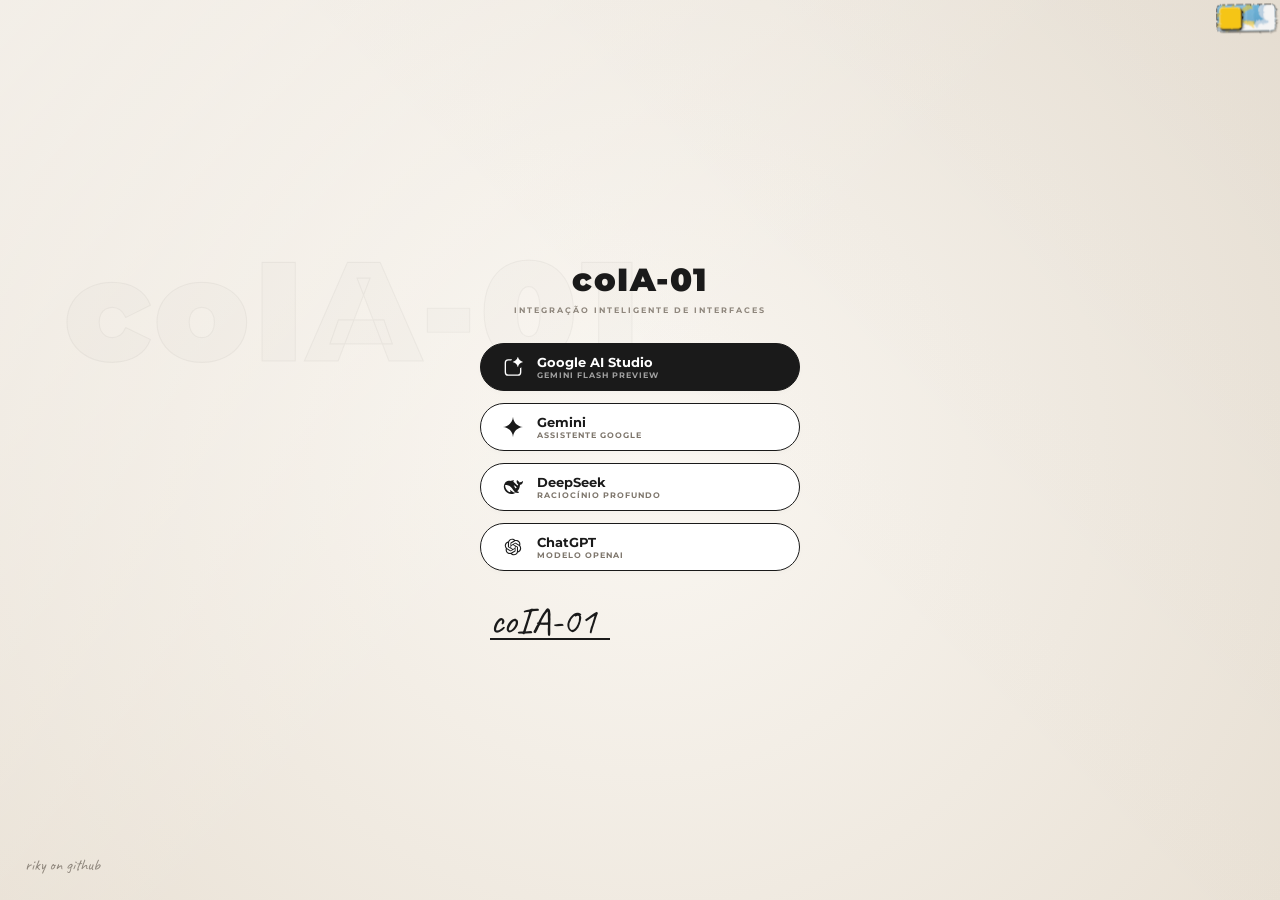
==== commit 106315f9: "removido copilot" ====
--- a/sidepanel.html
+++ b/sidepanel.html
@@ -114,15 +114,7 @@
             <span class="card-desc">Modelo OpenAI</span>
           </div>
         </button>
-        <button class="hub-card" data-url="https://copilot.microsoft.com/">
-          <span class="card-icon">
-            <svg xmlns="http://www.w3.org/2000/svg" viewBox="0 0 24 24" fill="currentColor"><path d="M14.8647 3.0625C15.7217 3.06258 16.4834 3.60732 16.7612 4.41797L17.3628 6.17578C17.6318 6.96124 18.356 7.4955 19.1801 7.52832H19.7329C19.7597 7.52832 19.7866 7.53082 19.813 7.53125H19.8862L19.8813 7.5332C23.5529 7.64689 22.2416 12.0268 21.2368 15.3145C20.3774 18.126 19.0883 20.9375 16.9399 20.9375H9.36081C8.50019 20.9375 7.73536 20.3887 7.46041 19.5732L6.87448 17.834C6.60202 17.0255 5.84813 16.4791 4.99655 16.4697H4.26608C0.412106 16.4697 1.74407 12.0161 2.76217 8.68555C3.62153 5.8743 4.91067 3.06258 7.05905 3.0625H14.8647ZM13.2456 7.53125C12.4333 7.53132 11.7104 8.02053 11.3999 8.75586C10.7292 11.0285 10.0089 13.5016 9.57077 15.0195C9.32486 15.8712 8.55007 16.4585 7.66549 16.4688H10.7426C11.6051 16.4688 12.3656 15.9175 12.6401 15.1064C13.299 12.8717 13.9999 10.4671 14.4292 8.97949C14.6706 8.14295 15.4217 7.56162 16.2866 7.53125H13.2456Z"></path></svg>
-          </span>
-          <div class="card-info">
-            <span class="card-name">Copilot</span>
-            <span class="card-desc">Assistente Microsoft</span>
-          </div>
-        </button>
+
       </div>
 
       <div class="signature-section">
